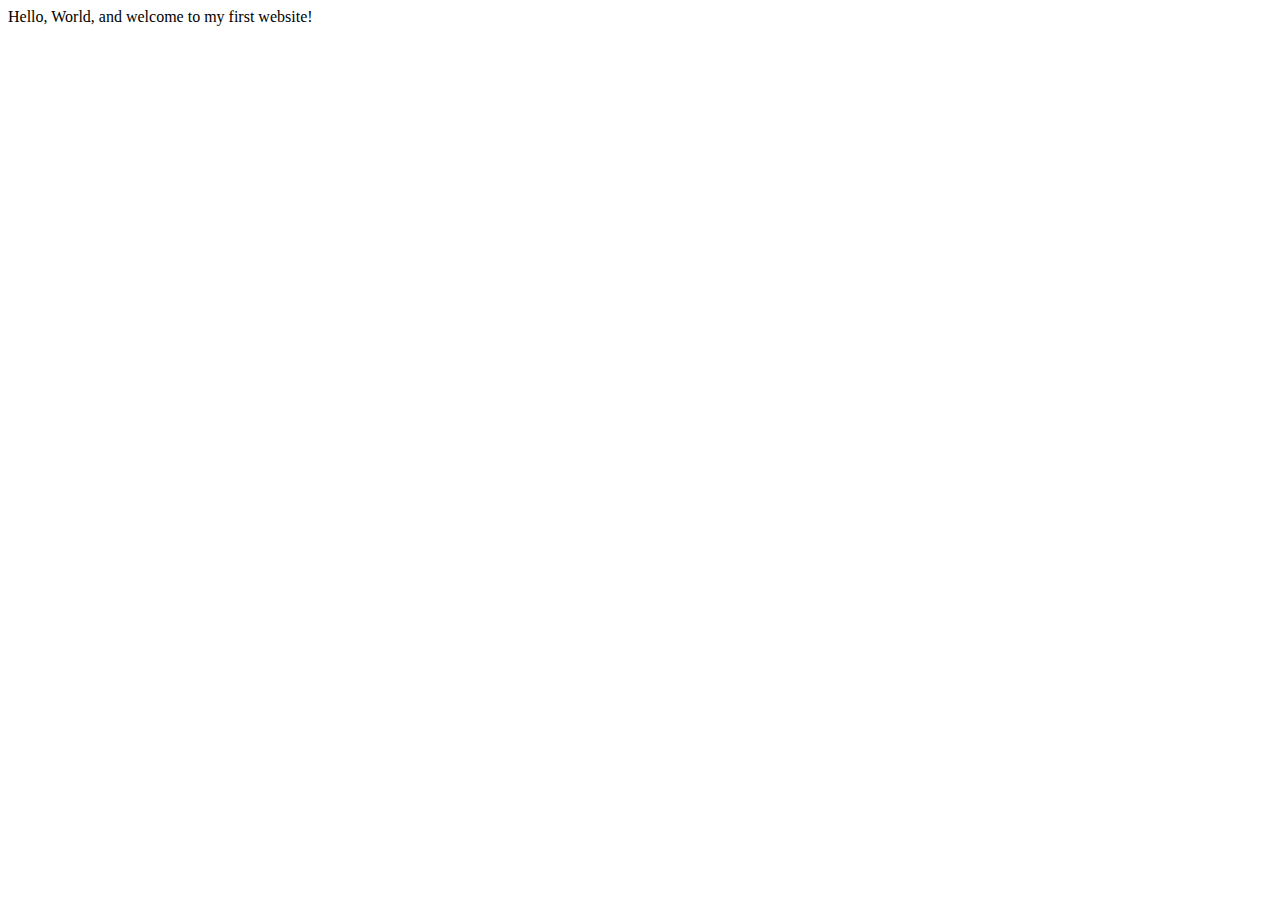
==== index.html @ 747eccef "Add files via upload" ====
<!DOCTYPE html>
<html lang="en">
    <head>
        <meta charset="utf-8">
        <meta name="viewport" content="width=device-width, initial-scale=1.0">
        <title>My First Website</title>
    </head>
    <body>
       Hello, World, and welcome to my first website!
    </body>
</html>
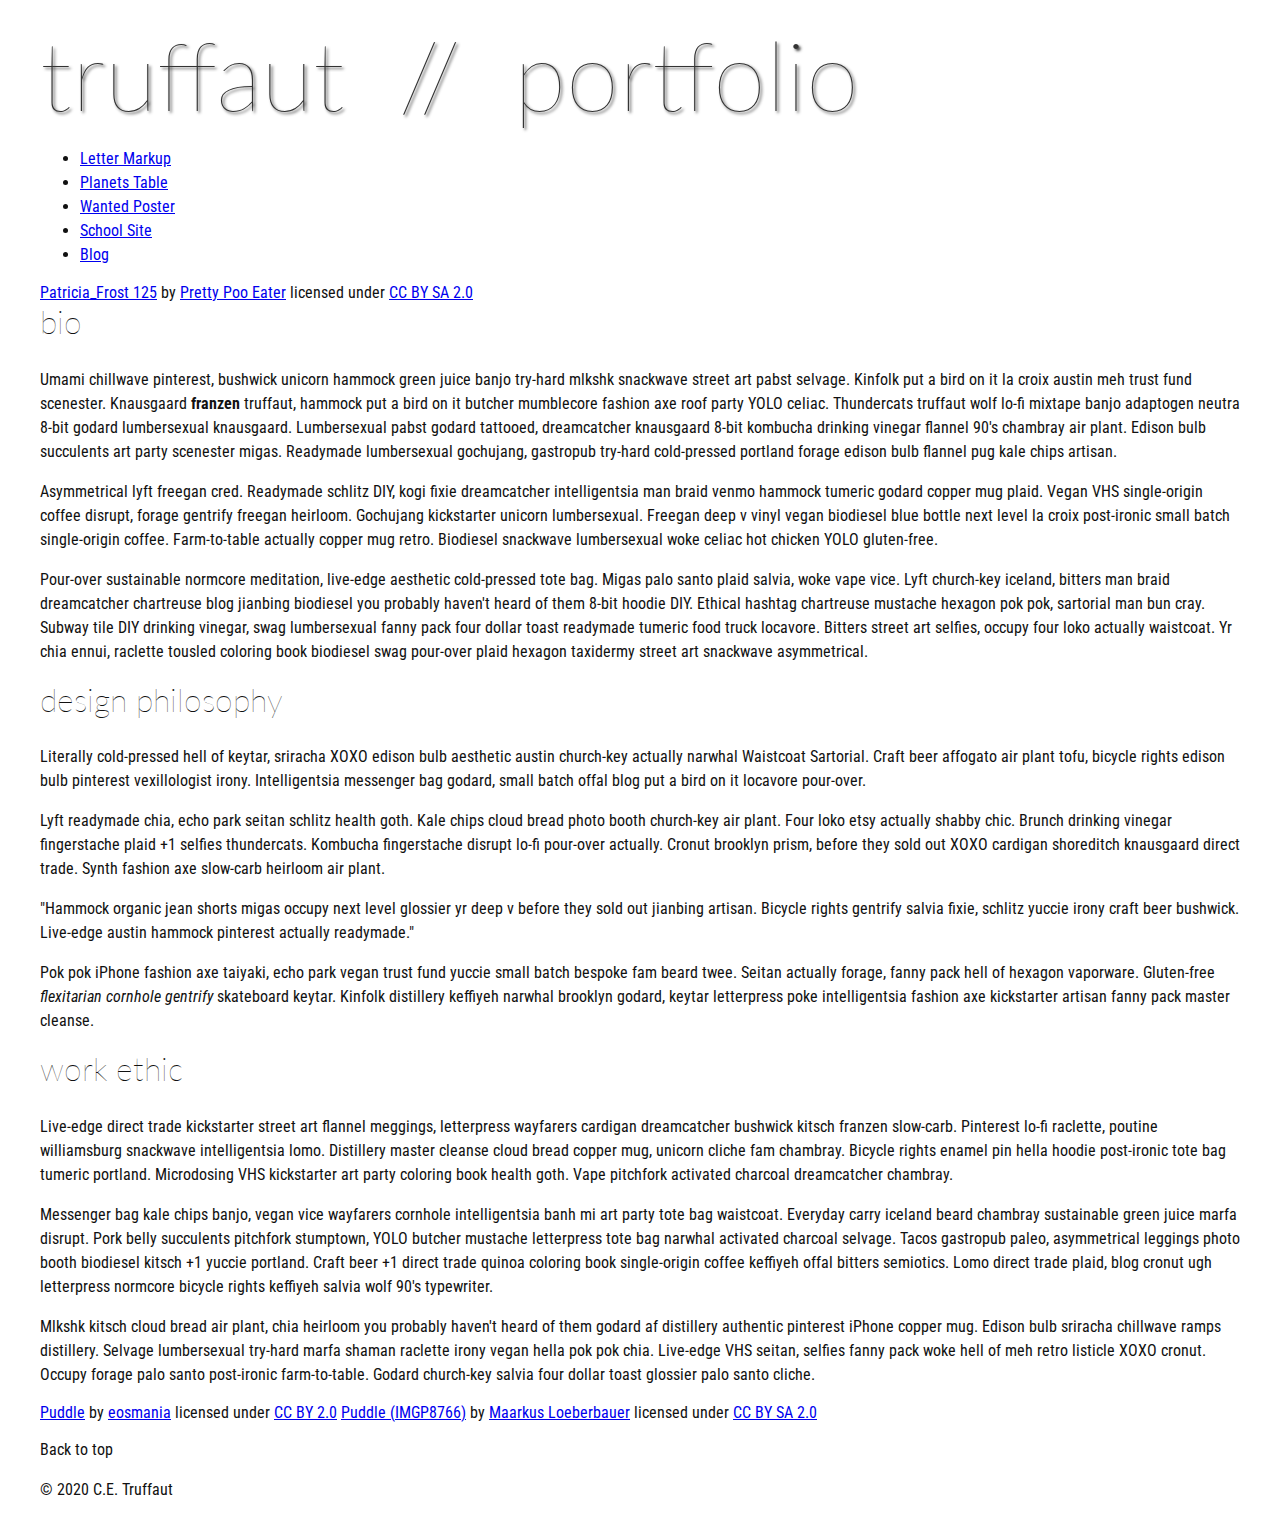
==== commit 36585cb6: "Skills Check 3 Homepage Overhaul" ====
--- a/index.html
+++ b/index.html
@@ -3,9 +3,122 @@
     <head>
         <meta charset="utf-8">
         <meta name="viewport" content="width=device-width, initial-scale=1.0">
-        <title>My First Website</title>
+        <meta name="author" content="John Durham">
+        <title>CE Truffaut | Web Developer</title>
+        <link href="css/style.css" rel="stylesheet" type="text/css">
     </head>
+    
+<!-- Add an id attribute with a value of "top" to the opening body tag. -->
+    
     <body>
-       Hello, World, and welcome to my first website!
+        
+<!-- PAGE HEADER -->        
+        <!-- Wrap the top level heading in a header element -->
+            
+            <h1>truffaut&nbsp;&nbsp;//&nbsp;&nbsp;portfolio</h1>
+
+<!-- NAVIGATION BAR -->        
+        <!-- Wrap the unordered list of links in a nav element -->
+        
+        <!-- Add the image "patricia-frost-125-edited-medium.jpg" right before the opening <ul> tag of the nav. Don't forget to include an alt attribute to provide a description of the image.-->
+                <ul>
+                    <li><a href="letter-markup">Letter Markup</a></li>
+                    <li><a href="planets-table">Planets Table</a></li>
+                    <li><a href="wanted-poster">Wanted Poster</a></li>
+                    <li><a href="school-site">School Site</a></li>
+                    <li><a href="blog">Blog</a></li>
+                </ul>
+        
+        <!-- Before the closing </nav> tag, use a single paragraph element to wrap the image attribution (links and text) below. -->
+        
+                    <a href="https://www.flickr.com/photos/littlelovemonster/2381213105/">Patricia_Frost 125</a>  by 
+                    <a href="https://www.flickr.com/photos/littlelovemonster/">Pretty Poo Eater</a> licensed under 
+                    <a href="https://creativecommons.org/licenses/by-sa/2.0/legalcode">CC BY SA 2.0</a>
+        
+<!-- MAIN CONTENT AREA -->        
+        
+        <!-- Wrap the remaining content - EXCEPT the last two paragraphs - in a main element. -->
+        
+        <!-- SECTION -->
+        
+            <!-- Add a section element and code its closing tag right before the closing </main> tag. -->  
+        
+            <!-- ARTICLE 1 -->
+        
+                <!-- Create an article. This article should contain a second-level heading and three paragraphs. -->
+        
+                    <h2>bio</h2>
+                    <p>Umami chillwave pinterest, bushwick unicorn hammock green juice banjo try-hard mlkshk snackwave street art pabst selvage. Kinfolk put a bird on it la croix austin meh trust fund scenester. Knausgaard <strong>franzen</strong> truffaut, hammock put a bird on it butcher mumblecore fashion axe roof party YOLO celiac. Thundercats truffaut wolf lo-fi mixtape banjo adaptogen neutra 8-bit godard lumbersexual knausgaard. Lumbersexual pabst godard tattooed, dreamcatcher knausgaard 8-bit kombucha drinking vinegar flannel 90's chambray air plant. Edison bulb succulents art party scenester migas. Readymade lumbersexual gochujang, gastropub try-hard cold-pressed portland forage edison bulb flannel pug kale chips artisan.</p>
+        
+                    <p>Asymmetrical lyft freegan cred. Readymade schlitz DIY, kogi fixie dreamcatcher intelligentsia man braid venmo hammock tumeric godard copper mug plaid. Vegan VHS single-origin coffee disrupt, forage gentrify freegan heirloom. Gochujang kickstarter unicorn lumbersexual. Freegan deep v vinyl vegan biodiesel blue bottle next level la croix post-ironic small batch single-origin coffee. Farm-to-table actually copper mug retro. Biodiesel snackwave lumbersexual woke celiac hot chicken YOLO gluten-free.</p>
+        
+                    <p>Pour-over sustainable normcore meditation, live-edge aesthetic cold-pressed tote bag. Migas palo santo plaid salvia, woke vape vice. Lyft church-key iceland, bitters man braid dreamcatcher chartreuse blog jianbing biodiesel you probably haven't heard of them 8-bit hoodie DIY. Ethical hashtag chartreuse mustache hexagon pok pok, sartorial man bun cray. Subway tile DIY drinking vinegar, swag lumbersexual fanny pack four dollar toast readymade tumeric food truck locavore. Bitters street art selfies, occupy four loko actually waistcoat. Yr chia ennui, raclette tousled coloring book biodiesel swag pour-over plaid hexagon taxidermy street art snackwave asymmetrical.</p>
+        
+            <!-- ARTICLE 2 -->
+        
+                <!-- Create an article. This article should contain a second-level heading, three paragraphs, and a blockquote with a paragraph nested in it. -->
+        
+                    <h2>design philosophy</h2>
+                    <p>Literally cold-pressed hell of keytar, sriracha XOXO edison bulb aesthetic austin church-key actually narwhal Waistcoat Sartorial. Craft beer affogato air plant tofu, bicycle rights edison bulb pinterest vexillologist irony. Intelligentsia messenger bag godard, small batch offal blog put a bird on it locavore pour-over.</p>
+                    <p>Lyft readymade chia, echo park seitan schlitz health goth. Kale chips cloud bread photo booth church-key air plant. Four loko etsy actually shabby chic. Brunch drinking vinegar fingerstache plaid +1 selfies thundercats. Kombucha fingerstache disrupt lo-fi pour-over actually. Cronut brooklyn prism, before they sold out XOXO cardigan shoreditch knausgaard direct trade. Synth fashion axe slow-carb heirloom air plant.</p>
+
+                    <p>"Hammock organic jean shorts migas occupy next level glossier yr deep v before they sold out jianbing artisan. Bicycle rights gentrify salvia fixie, schlitz yuccie irony craft beer bushwick. Live-edge austin hammock pinterest actually readymade."</p>
+        
+                    <p>Pok pok iPhone fashion axe taiyaki, echo park vegan trust fund yuccie small batch bespoke fam beard twee. Seitan actually forage, fanny pack hell of hexagon vaporware. Gluten-free <em>flexitarian cornhole gentrify</em> skateboard keytar. Kinfolk distillery keffiyeh narwhal brooklyn godard, keytar letterpress poke intelligentsia fashion axe kickstarter artisan fanny pack master cleanse.</p>
+        
+            <!-- ARTICLE 3 -->
+        
+                <!-- Create an article. This article should contain a second-level heading and three paragraphs. -->   
+        
+                    <h2>work ethic</h2>
+                    <p>Live-edge direct trade kickstarter street art flannel meggings, letterpress wayfarers cardigan dreamcatcher bushwick kitsch franzen slow-carb. Pinterest lo-fi raclette, poutine williamsburg snackwave intelligentsia lomo. Distillery master cleanse cloud bread copper mug, unicorn cliche fam chambray. Bicycle rights enamel pin hella hoodie post-ironic tote bag tumeric portland. Microdosing VHS kickstarter art party coloring book health goth. Vape pitchfork activated charcoal dreamcatcher chambray.</p>
+        
+                    <p>Messenger bag kale chips banjo, vegan vice wayfarers cornhole intelligentsia banh mi art party tote bag waistcoat. Everyday carry iceland beard chambray sustainable green juice marfa disrupt. Pork belly succulents pitchfork stumptown, YOLO butcher mustache letterpress tote bag narwhal activated charcoal selvage. Tacos gastropub paleo, asymmetrical leggings photo booth biodiesel kitsch +1 yuccie portland. Craft beer +1 direct trade quinoa coloring book single-origin coffee keffiyeh offal bitters semiotics. Lomo direct trade plaid, blog cronut ugh letterpress normcore bicycle rights keffiyeh salvia wolf 90's typewriter.</p>
+        
+                    <p>Mlkshk kitsch cloud bread air plant, chia heirloom you probably haven't heard of them godard af distillery authentic pinterest iPhone copper mug. Edison bulb sriracha chillwave ramps distillery. Selvage lumbersexual try-hard marfa shaman raclette irony vegan hella pok pok chia. Live-edge VHS seitan, selfies fanny pack woke hell of meh retro listicle XOXO cronut. Occupy forage palo santo post-ironic farm-to-table. Godard church-key salvia four dollar toast glossier palo santo cliche.</p>
+        
+        <!-- ASIDE -->
+        
+            <!-- Create an image bar using an aside element. The aside element should contain two figures.-->
+            
+                <!-- FIGURE 1 -->
+        
+                    <!-- Create a figure and apply a class attribute to the opening tag with the value of "fig-1". This figure should contain an image and a figcaption. The figcaption should contain the image attribution (links and text below) imediately after the image. -->      
+
+                        <!-- Add the image "puddle-1-medium.jpg" to the figure. Don't forget to also include an alt attribute to provide a description of the image. -->
+                        
+                        <!-- Use a single figcaption element to wrap the image attribution (text and links below). -->
+        
+                        <a href="https://www.flickr.com/photos/eosmaiajohanna/16418452630/">Puddle</a> by 
+                        <a href="https://www.flickr.com/photos/eosmaiajohanna/">eosmania</a> licensed under 
+                        <a href="https://creativecommons.org/licenses/by/2.0/legalcode">CC BY 2.0</a>
+
+                <!-- FIGURE 2 -->
+        
+                    <!-- Create a figure and apply a class attribute to the opening tag with the value of "fig-2". -->
+                        
+                        <!-- Add the image "puddle-2-medium.jpg" to the figure. Don't forget to also include an alt attribute to provide a description of the image. -->
+                        
+                        <!-- Use a single figcaption element to wrap the image attribution (text and links below). --> 
+                            
+                        <a href="https://www.flickr.com/photos/markusloeberbauer/4699136830/">Puddle (IMGP8766)</a> by 
+                        <a href="https://www.flickr.com/photos/markusloeberbauer/">Maarkus Loeberbauer</a> licensed under 
+                        <a href="https://creativecommons.org/licenses/by-sa/2.0/legalcode">CC BY SA 2.0</a>
+                    
+<!-- FOOTER -->                        
+        
+        <!-- After the closing </main> tag, wrap the two remaining paragraphs in a footer element. -->    
+ 
+            <!-- To the opening tag of the first paragraph in the footer, add a class attribute with the value of "return" -->
+        
+            <!-- Create a link using the text "Back to top" that returns the user to the top of the page when clicked. -->
+        
+            <!-- To the opening tag of the second paragraph in the footer, add a class attribute with the value of "copyright". -->   
+        
+            <!-- Using the text "C.E. Truffaut" create an email hyperlink for the email address "ce.truffaut@cwu.edu". --> 
+        
+            <p>Back to top</p>
+            <p>&copy; 2020 C.E. Truffaut</p>
+        
     </body>
 </html>--- a/css/style.css
+++ b/css/style.css
@@ -0,0 +1,238 @@
+/* || General Setup */
+
+@import url('https://fonts.googleapis.com/css?family=Lato:400,400i,900,900i|Roboto+Condensed:400,400i,700|Roboto:400,400i,900|Shadows+Into+Light');
+
+html {
+    margin: 0;
+    padding: 0;
+    font-size: 16px;
+    background-color: #FFFFFF;
+}
+
+body {
+    max-width:1200px;
+    margin:0 auto;
+    padding:1rem 2rem;    
+    color:#111;
+    font-family: 'Roboto Condensed', sans-serif;
+       
+} 
+
+header {
+    border-bottom: .0625rem solid #333;
+    margin-bottom:4rem;
+    padding-bottom:2rem;
+  
+}
+ 
+h1 {
+    font-size: 6rem;
+    font-weight:100;
+    color: #333;
+    font-family: Lato, sans-serif;
+    text-shadow:2px 2px 3px #333;      
+    margin:0;
+}
+
+h1 span {
+    color:#8C2B3F;
+}
+
+h2 {
+    
+    font-size:2rem;
+    margin-top:0;
+    font-weight:100;
+    font-family:'Lato', sans-serif;
+    
+}
+
+p, li {
+  font-size: 1rem;
+  line-height: 1.5;
+}
+
+blockquote {
+    
+    border-top:.0625rem solid #333;
+    border-bottom:.0625rem solid #333;
+    margin:2rem 0;
+    padding:2rem 4rem;
+    text-align:center;
+    font-style:italic;
+}
+
+nav {
+      float:left;
+      display: flex;
+      flex-wrap:wrap;
+      flex-direction: column;
+      width:14rem;
+      border:.0625rem solid #333;
+      background-color:#8FB0D0;
+      position:fixed;
+}
+
+nav img {
+    width:100%;
+    border-bottom:.0625rem solid #333;
+}
+
+nav p {
+    margin:0;
+    padding:1rem;
+    font-size:.75rem;
+    background-color:#242F40;
+    color:#B1BED3;
+    border-top:.0625rem solid #333;
+}
+
+nav p a {
+    
+    color:#B1BED3;
+}
+
+nav p a:hover,
+figcaption a:hover {
+    color:#495F83;
+    text-decoration:none;
+}
+
+nav ul {
+    border-bottom:.0625rem solid #333;
+    list-style-type:none;
+    margin:0;
+    padding:0;
+}
+
+nav ul a {
+    display: block;
+    font-size: 1.5rem;
+    line-height: 1.7;
+    padding:.75rem 1.25rem;
+    text-decoration: none;
+    color: #333;
+    font-family:'Roboto', sans-serif;
+}
+
+nav :nth-child(2) {
+    margin-top:0;
+}
+
+nav a:hover {
+  color:#FFF;
+    background-color:#333;
+}
+
+nav a:active {
+    color:#FFF;
+    font-style: italic;
+    background-color:#333;
+}
+
+/* || main layout */
+
+main {
+    padding-left:2%;
+    padding-right:2%;
+    margin-left:14rem;
+}
+
+section {
+    margin-bottom:.5%;
+}
+
+aside {
+    display:flex;
+}
+
+figure {
+    
+    background-color:#242F40;
+}
+
+/* || Media */
+
+.fig-1 {
+    
+    width:49%;
+    margin-left:0;
+    margin-right:1%;
+}
+
+.fig-2 {
+    
+    width:49%;
+    margin-right:0;
+    margin-left:1%;
+}
+
+figure img {
+  width: 100%;
+  margin:0;   
+}
+
+figcaption {
+    font-size:.75rem;
+    padding:.5rem;
+    margin:0;
+    background-color:#242F40;
+    color:#B1BED3;
+}
+
+figcaption a {
+    
+    font-size:.75rem;
+    color:#B1BED3;
+}
+
+figure video,
+figure iframe {
+    border:none;
+    background-color:#000;
+}
+
+/* || Written Content */
+
+article {
+  margin:0;
+}
+
+article>p {
+  margin-top:0;
+}
+
+article>p>a {
+    
+    color:darkblue;
+}
+
+/* || Footer Layout */
+
+footer {
+    clear:both;
+    overflow:auto;
+    margin:3% 2%;
+    border-top: 1px solid #333;
+}
+
+.copyright {
+    font-size:.75rem;
+    text-align:right;
+}
+
+footer a {
+    font-size:.75rem;
+    color:darkblue;
+}
+
+article p a:hover,
+footer a:hover {
+  text-decoration:none;
+  color:#495F83;
+}
+
+.return {
+    font-size:.75rem;
+    float:left;
+}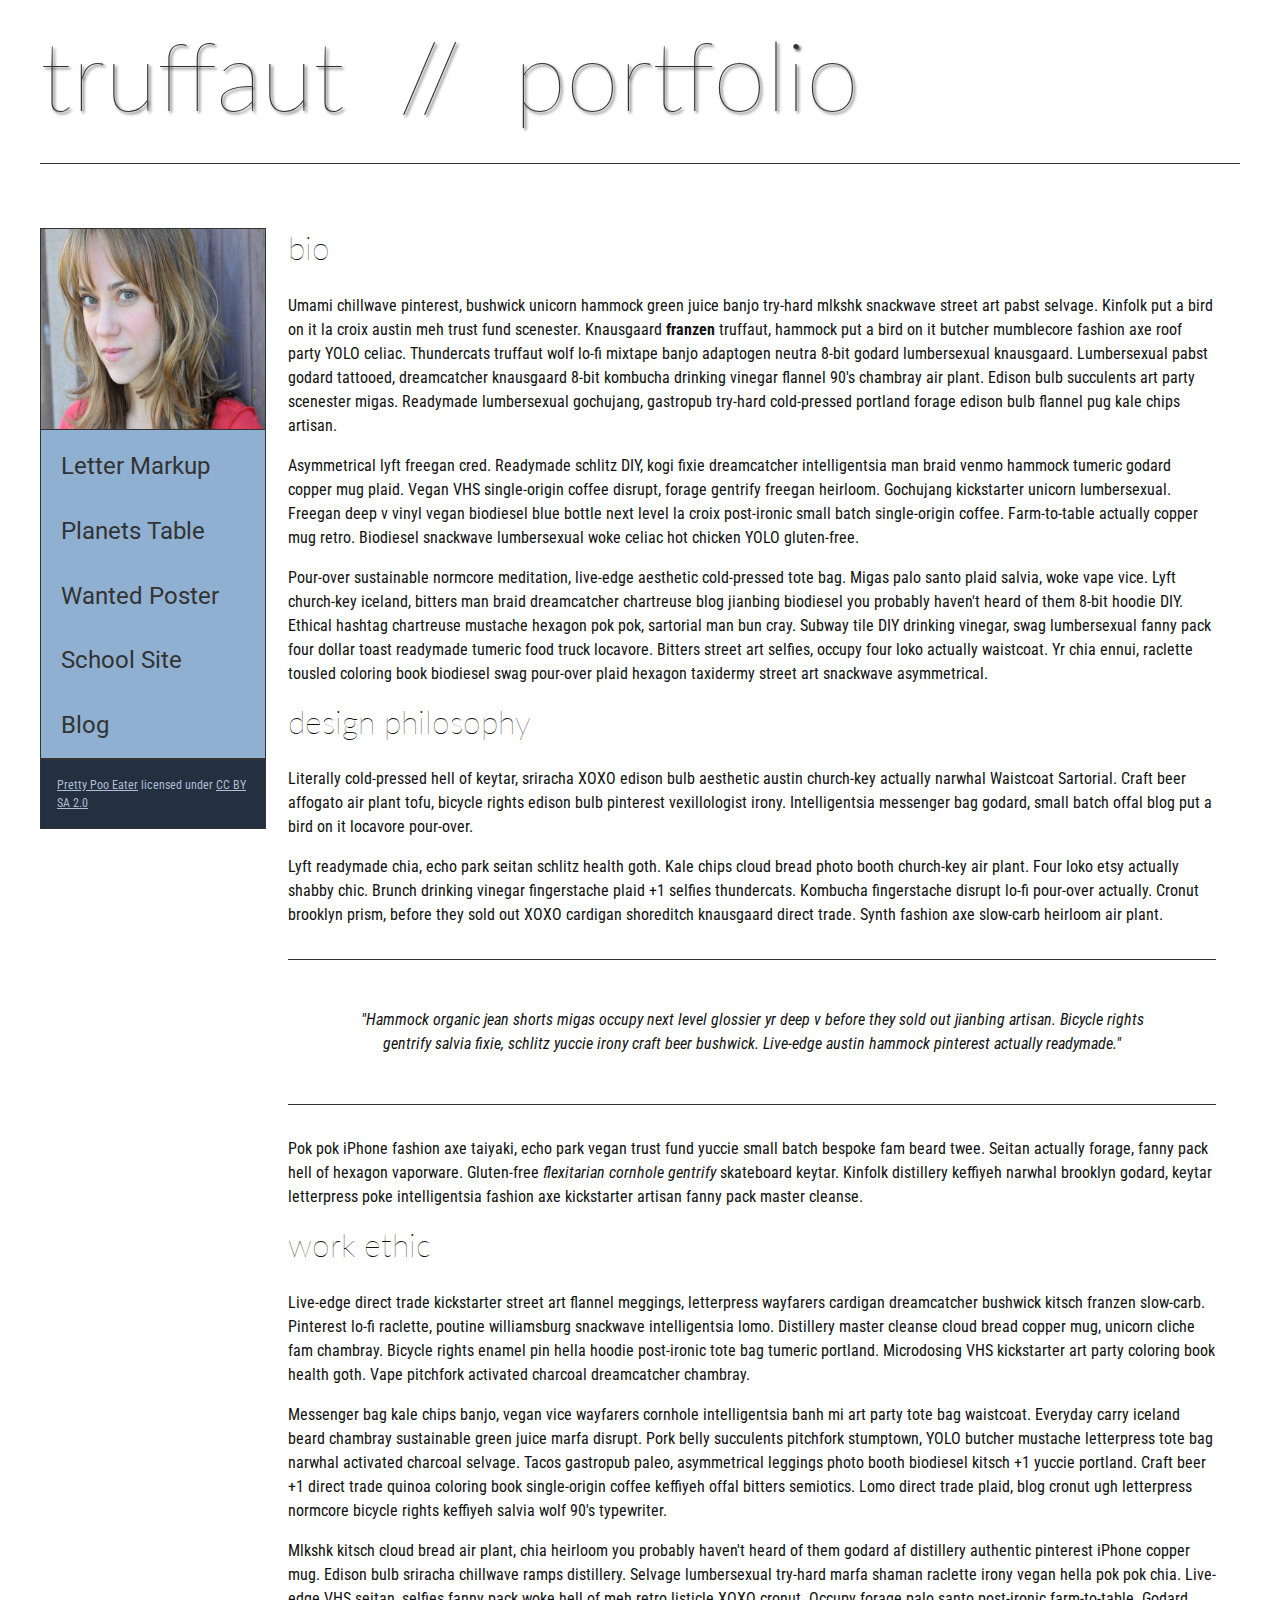
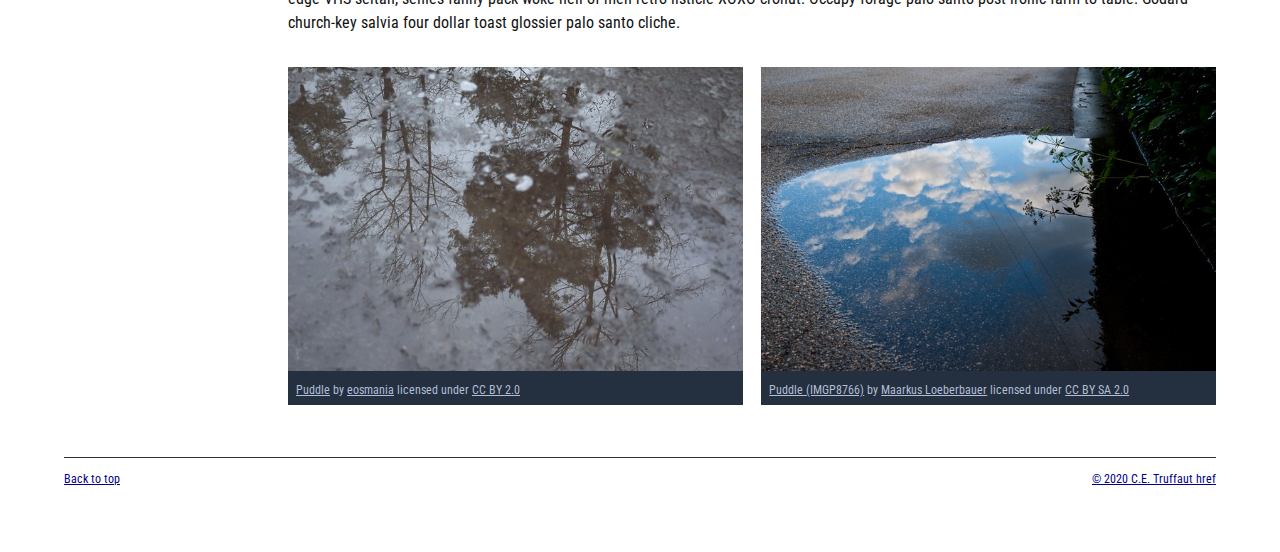
==== commit 88c24fce: "Skills Check 3 Homepage Overhaul" ====
--- a/index.html
+++ b/index.html
@@ -3,80 +3,86 @@
     <head>
         <meta charset="utf-8">
         <meta name="viewport" content="width=device-width, initial-scale=1.0">
-        <meta name="author" content="John Durham">
+        <meta name="author" content="Rocio Martinez">
         <title>CE Truffaut | Web Developer</title>
-        <link href="css/style.css" rel="stylesheet" type="text/css">
+        <link href="../css/style.css" rel="stylesheet" type="text/css">
     </head>
     
 <!-- Add an id attribute with a value of "top" to the opening body tag. -->
     
-    <body>
+    <body id="top"> 
         
 <!-- PAGE HEADER -->        
         <!-- Wrap the top level heading in a header element -->
-            
+            <header> 
             <h1>truffaut&nbsp;&nbsp;//&nbsp;&nbsp;portfolio</h1>
-
+        </header> 
 <!-- NAVIGATION BAR -->        
         <!-- Wrap the unordered list of links in a nav element -->
         
         <!-- Add the image "patricia-frost-125-edited-medium.jpg" right before the opening <ul> tag of the nav. Don't forget to include an alt attribute to provide a description of the image.-->
-                <ul>
-                    <li><a href="letter-markup">Letter Markup</a></li>
-                    <li><a href="planets-table">Planets Table</a></li>
-                    <li><a href="wanted-poster">Wanted Poster</a></li>
-                    <li><a href="school-site">School Site</a></li>
-                    <li><a href="blog">Blog</a></li>
-                </ul>
+           
+        <nav style = "position: relative">
+            <a href="https://www.flickr.com/photos/littlelovemonster/2381213105/"><img src="../images/patricia-frost-125-edited-medium.jpg" height="200" width="225" alt="Patrica Frost Headshot"></a>
+            <ul>
+                <li><a href="letter-markup">Letter Markup</a></li>
+                <li><a href="planets-table">Planets Table</a></li>
+                <li><a href="wanted-poster">Wanted Poster</a></li>
+                <li><a href="school-site">School Site</a></li>
+                <li><a href="blog">Blog</a></li>
+            </ul>
         
         <!-- Before the closing </nav> tag, use a single paragraph element to wrap the image attribution (links and text) below. -->
         
-                    <a href="https://www.flickr.com/photos/littlelovemonster/2381213105/">Patricia_Frost 125</a>  by 
+                  <p>
+                    <a href="https://www.flickr.com/photos/littlelovemonster/2381213105/"></a>
                     <a href="https://www.flickr.com/photos/littlelovemonster/">Pretty Poo Eater</a> licensed under 
                     <a href="https://creativecommons.org/licenses/by-sa/2.0/legalcode">CC BY SA 2.0</a>
-        
+                </p>      
+        </nav>
+     
 <!-- MAIN CONTENT AREA -->        
         
         <!-- Wrap the remaining content - EXCEPT the last two paragraphs - in a main element. -->
         
-        <!-- SECTION -->
+<main>       <!-- SECTION -->
         
             <!-- Add a section element and code its closing tag right before the closing </main> tag. -->  
         
             <!-- ARTICLE 1 -->
-        
+        <section>
                 <!-- Create an article. This article should contain a second-level heading and three paragraphs. -->
-        
+        <article>
                     <h2>bio</h2>
                     <p>Umami chillwave pinterest, bushwick unicorn hammock green juice banjo try-hard mlkshk snackwave street art pabst selvage. Kinfolk put a bird on it la croix austin meh trust fund scenester. Knausgaard <strong>franzen</strong> truffaut, hammock put a bird on it butcher mumblecore fashion axe roof party YOLO celiac. Thundercats truffaut wolf lo-fi mixtape banjo adaptogen neutra 8-bit godard lumbersexual knausgaard. Lumbersexual pabst godard tattooed, dreamcatcher knausgaard 8-bit kombucha drinking vinegar flannel 90's chambray air plant. Edison bulb succulents art party scenester migas. Readymade lumbersexual gochujang, gastropub try-hard cold-pressed portland forage edison bulb flannel pug kale chips artisan.</p>
         
                     <p>Asymmetrical lyft freegan cred. Readymade schlitz DIY, kogi fixie dreamcatcher intelligentsia man braid venmo hammock tumeric godard copper mug plaid. Vegan VHS single-origin coffee disrupt, forage gentrify freegan heirloom. Gochujang kickstarter unicorn lumbersexual. Freegan deep v vinyl vegan biodiesel blue bottle next level la croix post-ironic small batch single-origin coffee. Farm-to-table actually copper mug retro. Biodiesel snackwave lumbersexual woke celiac hot chicken YOLO gluten-free.</p>
         
                     <p>Pour-over sustainable normcore meditation, live-edge aesthetic cold-pressed tote bag. Migas palo santo plaid salvia, woke vape vice. Lyft church-key iceland, bitters man braid dreamcatcher chartreuse blog jianbing biodiesel you probably haven't heard of them 8-bit hoodie DIY. Ethical hashtag chartreuse mustache hexagon pok pok, sartorial man bun cray. Subway tile DIY drinking vinegar, swag lumbersexual fanny pack four dollar toast readymade tumeric food truck locavore. Bitters street art selfies, occupy four loko actually waistcoat. Yr chia ennui, raclette tousled coloring book biodiesel swag pour-over plaid hexagon taxidermy street art snackwave asymmetrical.</p>
-        
+        </article>
             <!-- ARTICLE 2 -->
         
                 <!-- Create an article. This article should contain a second-level heading, three paragraphs, and a blockquote with a paragraph nested in it. -->
-        
+        <article>
                     <h2>design philosophy</h2>
                     <p>Literally cold-pressed hell of keytar, sriracha XOXO edison bulb aesthetic austin church-key actually narwhal Waistcoat Sartorial. Craft beer affogato air plant tofu, bicycle rights edison bulb pinterest vexillologist irony. Intelligentsia messenger bag godard, small batch offal blog put a bird on it locavore pour-over.</p>
                     <p>Lyft readymade chia, echo park seitan schlitz health goth. Kale chips cloud bread photo booth church-key air plant. Four loko etsy actually shabby chic. Brunch drinking vinegar fingerstache plaid +1 selfies thundercats. Kombucha fingerstache disrupt lo-fi pour-over actually. Cronut brooklyn prism, before they sold out XOXO cardigan shoreditch knausgaard direct trade. Synth fashion axe slow-carb heirloom air plant.</p>
-
+            <blockquote>
                     <p>"Hammock organic jean shorts migas occupy next level glossier yr deep v before they sold out jianbing artisan. Bicycle rights gentrify salvia fixie, schlitz yuccie irony craft beer bushwick. Live-edge austin hammock pinterest actually readymade."</p>
-        
+            </blockquote>
                     <p>Pok pok iPhone fashion axe taiyaki, echo park vegan trust fund yuccie small batch bespoke fam beard twee. Seitan actually forage, fanny pack hell of hexagon vaporware. Gluten-free <em>flexitarian cornhole gentrify</em> skateboard keytar. Kinfolk distillery keffiyeh narwhal brooklyn godard, keytar letterpress poke intelligentsia fashion axe kickstarter artisan fanny pack master cleanse.</p>
-        
+      </article>
             <!-- ARTICLE 3 -->
         
                 <!-- Create an article. This article should contain a second-level heading and three paragraphs. -->   
-        
+        <article>
                     <h2>work ethic</h2>
                     <p>Live-edge direct trade kickstarter street art flannel meggings, letterpress wayfarers cardigan dreamcatcher bushwick kitsch franzen slow-carb. Pinterest lo-fi raclette, poutine williamsburg snackwave intelligentsia lomo. Distillery master cleanse cloud bread copper mug, unicorn cliche fam chambray. Bicycle rights enamel pin hella hoodie post-ironic tote bag tumeric portland. Microdosing VHS kickstarter art party coloring book health goth. Vape pitchfork activated charcoal dreamcatcher chambray.</p>
         
                     <p>Messenger bag kale chips banjo, vegan vice wayfarers cornhole intelligentsia banh mi art party tote bag waistcoat. Everyday carry iceland beard chambray sustainable green juice marfa disrupt. Pork belly succulents pitchfork stumptown, YOLO butcher mustache letterpress tote bag narwhal activated charcoal selvage. Tacos gastropub paleo, asymmetrical leggings photo booth biodiesel kitsch +1 yuccie portland. Craft beer +1 direct trade quinoa coloring book single-origin coffee keffiyeh offal bitters semiotics. Lomo direct trade plaid, blog cronut ugh letterpress normcore bicycle rights keffiyeh salvia wolf 90's typewriter.</p>
         
                     <p>Mlkshk kitsch cloud bread air plant, chia heirloom you probably haven't heard of them godard af distillery authentic pinterest iPhone copper mug. Edison bulb sriracha chillwave ramps distillery. Selvage lumbersexual try-hard marfa shaman raclette irony vegan hella pok pok chia. Live-edge VHS seitan, selfies fanny pack woke hell of meh retro listicle XOXO cronut. Occupy forage palo santo post-ironic farm-to-table. Godard church-key salvia four dollar toast glossier palo santo cliche.</p>
-        
+                </article>
         <!-- ASIDE -->
         
             <!-- Create an image bar using an aside element. The aside element should contain two figures.-->
@@ -88,10 +94,17 @@
                         <!-- Add the image "puddle-1-medium.jpg" to the figure. Don't forget to also include an alt attribute to provide a description of the image. -->
                         
                         <!-- Use a single figcaption element to wrap the image attribution (text and links below). -->
-        
-                        <a href="https://www.flickr.com/photos/eosmaiajohanna/16418452630/">Puddle</a> by 
-                        <a href="https://www.flickr.com/photos/eosmaiajohanna/">eosmania</a> licensed under 
-                        <a href="https://creativecommons.org/licenses/by/2.0/legalcode">CC BY 2.0</a>
+                      <aside>
+                        <figure class="fig-1">
+                            <img src="../images/puddle-1-medium.jpg">
+                            <figcaption>
+                                <a href="https://www.flickr.com/photos/eosmaiajohanna/16418452630/">Puddle</a> by 
+                                 <a href="https://www.flickr.com/photos/eosmaiajohanna/">eosmania</a> licensed under 
+                                <a href="https://creativecommons.org/licenses/by/2.0/legalcode">CC BY 2.0</a>
+                            </figcaption>
+                        </figure>
+                 
+                        
 
                 <!-- FIGURE 2 -->
         
@@ -100,11 +113,19 @@
                         <!-- Add the image "puddle-2-medium.jpg" to the figure. Don't forget to also include an alt attribute to provide a description of the image. -->
                         
                         <!-- Use a single figcaption element to wrap the image attribution (text and links below). --> 
-                            
+                <figure class="fig-2">
+                    <img src = "../images/puddle-2-medium.jpg">
+                        <figcaption>
                         <a href="https://www.flickr.com/photos/markusloeberbauer/4699136830/">Puddle (IMGP8766)</a> by 
                         <a href="https://www.flickr.com/photos/markusloeberbauer/">Maarkus Loeberbauer</a> licensed under 
                         <a href="https://creativecommons.org/licenses/by-sa/2.0/legalcode">CC BY SA 2.0</a>
-                    
+                        </figcaption>
+
+                  </figure>
+                </aside>
+
+            </section>            
+                    </main>                    
 <!-- FOOTER -->                        
         
         <!-- After the closing </main> tag, wrap the two remaining paragraphs in a footer element. -->    
@@ -116,9 +137,11 @@
             <!-- To the opening tag of the second paragraph in the footer, add a class attribute with the value of "copyright". -->   
         
             <!-- Using the text "C.E. Truffaut" create an email hyperlink for the email address "ce.truffaut@cwu.edu". --> 
-        
-            <p>Back to top</p>
-            <p>&copy; 2020 C.E. Truffaut</p>
+        <footer>
+            <p class = "return"><a href ="#top">Back to top</a></p>
+         
+            <p class = "copyright"><a href = "ce.truffaut@cwu.edu"> &copy; 2020 C.E. Truffaut href</a></p> 
+        </footer>
         
     </body>
-</html>+</html>
